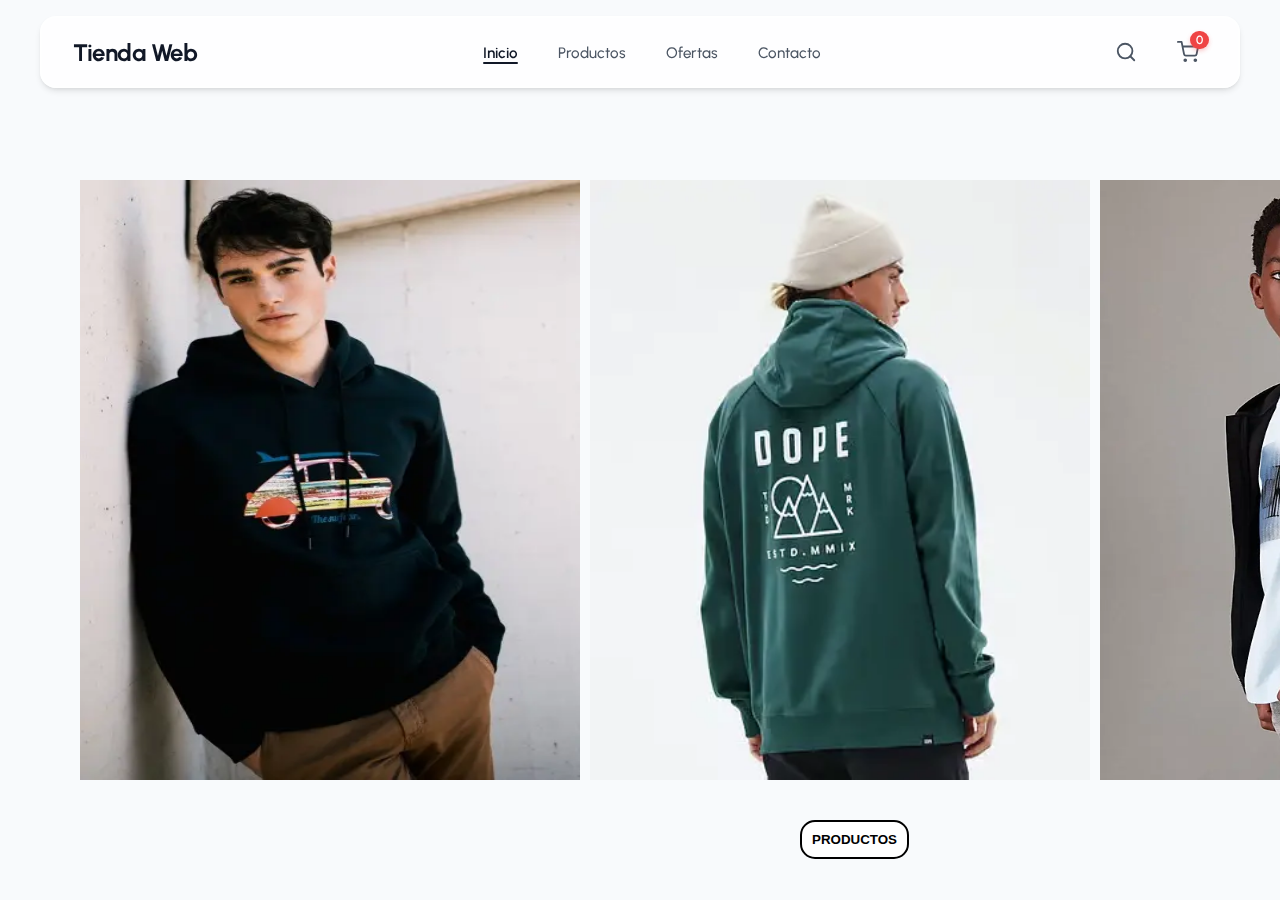
==== index.html @ 2fd42252 "Todo juntado (falta ofertas, lupa y carrito)" ====
<!DOCTYPE html>
<html lang="es">

<head>
    <meta charset="UTF-8">
    <meta name="viewport" content="width=device-width, initial-scale=1.0">
    <title>Tienda Web</title>
    <link rel="stylesheet" href="/css/globals.css">
    <link rel="stylesheet" href="/css/navbar.css">
    <link rel="stylesheet" href="/css/inicio.css">
    <link href="https://fonts.googleapis.com/css2?family=Urbanist:wght@300;400;500;600;700&display=swap"
        rel="stylesheet">
</head>

<body>
    <nav class="navbar">
        <div class="nav-container">
            <a href="/" class="logo">
                Tienda Web
            </a>

            <input type="checkbox" id="nav-toggle" class="nav-toggle">
            <label for="nav-toggle" class="nav-toggle-label">
                <span>≡</span>
            </label>

            <ul class="nav-links">
                <li class="nav-item">
                    <a href="/" class="nav-link active">Inicio</a>
                </li>
                <li class="nav-item">
                    <a href="/pages/productos.html" class="nav-link">Productos</a>
                </li>
                <li class="nav-item">
                    <a href="/ofertas" class="nav-link">Ofertas</a>
                </li>
                <li class="nav-item">
                    <a href="/pages/contacto.html" class="nav-link">Contacto</a>
                </li>
            </ul>

            <div class="nav-icons">
                <a href="/buscar" class="icon-link">
                    <svg class="icon" viewBox="0 0 24 24" width="22" height="22" stroke="currentColor" stroke-width="2"
                        fill="none" stroke-linecap="round" stroke-linejoin="round">
                        <circle cx="11" cy="11" r="8"></circle>
                        <line x1="21" y1="21" x2="16.65" y2="16.65"></line>
                    </svg>
                </a>
                <a href="/carrito" class="icon-link">
                    <svg class="icon" viewBox="0 0 24 24" width="22" height="22" stroke="currentColor" stroke-width="2"
                        fill="none" stroke-linecap="round" stroke-linejoin="round">
                        <circle cx="9" cy="21" r="1"></circle>
                        <circle cx="20" cy="21" r="1"></circle>
                        <path d="M1 1h4l2.68 13.39a2 2 0 0 0 2 1.61h9.72a2 2 0 0 0 2-1.61L23 6H6"></path>
                    </svg>
                    <span class="cart-count">0</span>
                </a>
            </div>
        </div>
    </nav>

    <div class="imagen-container">
    <div id="imginicio1">
        <img src="/img/foto1trabajo.webp">
    </div>
    <div id="imginicio2">
        <img src="/img/fototrabajo2.webp">
    </div>
    <div id="imginicio3">
        <img src="/img/fototrabajo3.webp">
    </div>
    <button onclick="location.href='/pages/productos.html'">Productos</button> <!-- location.hrfef dentro de onClick para redirigir a nuestra pagina productos-->
</div>
</body>

</html>
---- css/globals.css ----
* {
    margin: 0;
    padding: 0;
    box-sizing: border-box;
}

body {
    font-family: 'Urbanist', sans-serif;
    -webkit-font-smoothing: antialiased; /* -webkit para que navegadores como google o safari lo soporten */
    -moz-osx-font-smoothing: grayscale; /* -webkit para que navegadores como google o safari lo soporten */
    background-color: #f8fafc;
}
---- css/navbar.css ----
/* Navbar Container */
.navbar {
    position: fixed;
    width: 100%;
    top: 1rem;
    z-index: 1000;
    padding: 0 1.5rem;
}

.nav-container {
    max-width: 1200px;
    margin: 0 auto;
    background-color: rgba(255, 255, 255, 0.8);
    backdrop-filter: blur(10px);
    -webkit-backdrop-filter: blur(10px); /* -webkit para que navegadores como google o safari lo soporten */
    border: 1px solid rgba(255, 255, 255, 0.5);
    border-radius: 1rem;
    padding: 1rem 2rem;
    display: flex;
    justify-content: space-between;
    align-items: center;
    box-shadow:
        0 4px 6px -1px rgba(0, 0, 0, 0.1),
        0 2px 4px -1px rgba(0, 0, 0, 0.06),
        0 0 0 1px rgba(255, 255, 255, 0.3) inset;
}

/* Logo */
.logo {
    font-size: 1.5rem;
    font-weight: 700;
    color: #111827;
    text-decoration: none;
    letter-spacing: -0.5px;
}

/* Navigation Links */
.nav-links {
    display: flex;
    gap: 2.5rem;
    list-style: none;
    margin: 0 2rem;
}

.nav-item {
    position: relative;
}

.nav-link {
    text-decoration: none;
    color: #4B5563;
    font-weight: 500;
    font-size: 0.95rem;
    transition: color 0.2s ease-in-out;
    padding: 0.5rem 0;
}

.nav-link:hover {
    color: #111827;
}

.nav-link.active {
    color: #111827;
    font-weight: 600;
}

.nav-link.active::after {
    content: '';
    position: absolute;
    bottom: -2px;
    left: 0;
    width: 100%;
    height: 2px;
    background-color: #111827;
    border-radius: 2px;
}

/* Icons Section */
.nav-icons {
    display: flex;
    gap: 1.5rem;
    align-items: center;
}

.icon-link {
    text-decoration: none;
    color: #4B5563;
    position: relative;
    padding: 0.5rem;
    border-radius: 50%;
    transition: all 0.2s ease;
    display: flex;
    align-items: center;
    justify-content: center;
}

.icon-link:hover {
    background-color: rgba(0, 0, 0, 0.05);
    color: #111827;
    transform: translateY(-1px);
}

.icon {
    transition: transform 0.2s ease;
}

.icon-link:hover .icon {
    transform: scale(1.1);
}

.cart-count {
    position: absolute;
    top: -2px;
    right: -2px;
    background-color: #EF4444;
    color: white;
    font-size: 0.75rem;
    font-weight: 600;
    padding: 0.125rem 0.375rem;
    border-radius: 999px;
    min-width: 18px;
    text-align: center;
    box-shadow: 0 2px 4px rgba(239, 68, 68, 0.3);
}

/* Menu Toggle */
.nav-toggle {
    display: none;
}

.nav-toggle-label {
    display: none;
}

/* Media Queries */
@media (max-width: 768px) {
    .navbar {
        top: 0.5rem;
        padding: 0 0.75rem;
    }

    .nav-container {
        padding: 0.75rem 1rem;
        border-radius: 0.75rem;
        position: relative;
    }

    .nav-toggle-label {
        display: block;
        cursor: pointer;
        padding: 0.5rem;
        font-size: 2rem;
        line-height: 1;
        color: #4B5563;
    }

    .nav-links {
        display: none;
        position: absolute;
        top: calc(100% + 0.5rem);
        left: 0;
        right: 0;
        background-color: rgba(255, 255, 255, 0.95);
        backdrop-filter: blur(10px);
        padding: 1rem;
        border-radius: 0.75rem;
        box-shadow: 0 4px 6px -1px rgba(0, 0, 0, 0.1);
        border: 1px solid rgba(255, 255, 255, 0.5);
        flex-direction: column;
        gap: 1rem;
        margin: 0;
    }

    .nav-toggle:checked~.nav-links {
        display: flex;
    }

    .nav-icons {
        gap: 1rem;
    }
}

@media (min-width: 769px) {
    .nav-link::after {
        content: '';
        position: absolute;
        bottom: -2px;
        left: 0;
        width: 0;
        height: 2px;
        background-color: #111827;
        transition: width 0.2s ease-in-out;
        border-radius: 2px;
    }

    .nav-link:hover::after {
        width: 100%;
    }
}
---- css/inicio.css ----
.imagen-container {
  margin-top: -50px;
}
  
  #imginicio1{
    width: 500px;
   position: absolute;
   margin-left: 590px;
   margin-top: 230px;
  }
  img{
    width: 500px;
    height: 600px;
  }
  #imginicio2{
    width: 500px;
   position: absolute;
  margin-left:80px;
   margin-top: 230px;
  }
  #imginicio3{
    width: 500px;
   position: absolute;
   margin-left: 1100px;
   margin-top: 230px;
  }
  .imagen-container button {
    font-weight: bold;
    text-transform: uppercase;
    padding: 10px;
    border-radius: 15px;
    border: 2px solid black;
    background: #FFF;
    position: absolute;
    margin-left: 800px;
    margin-top: 870px;
  }

  .imagen-container button:hover {
    transform: scale(1.1);
    box-shadow: 0 4px 10px rgba(0, 0, 0, 0.2);
    cursor: pointer;
  }
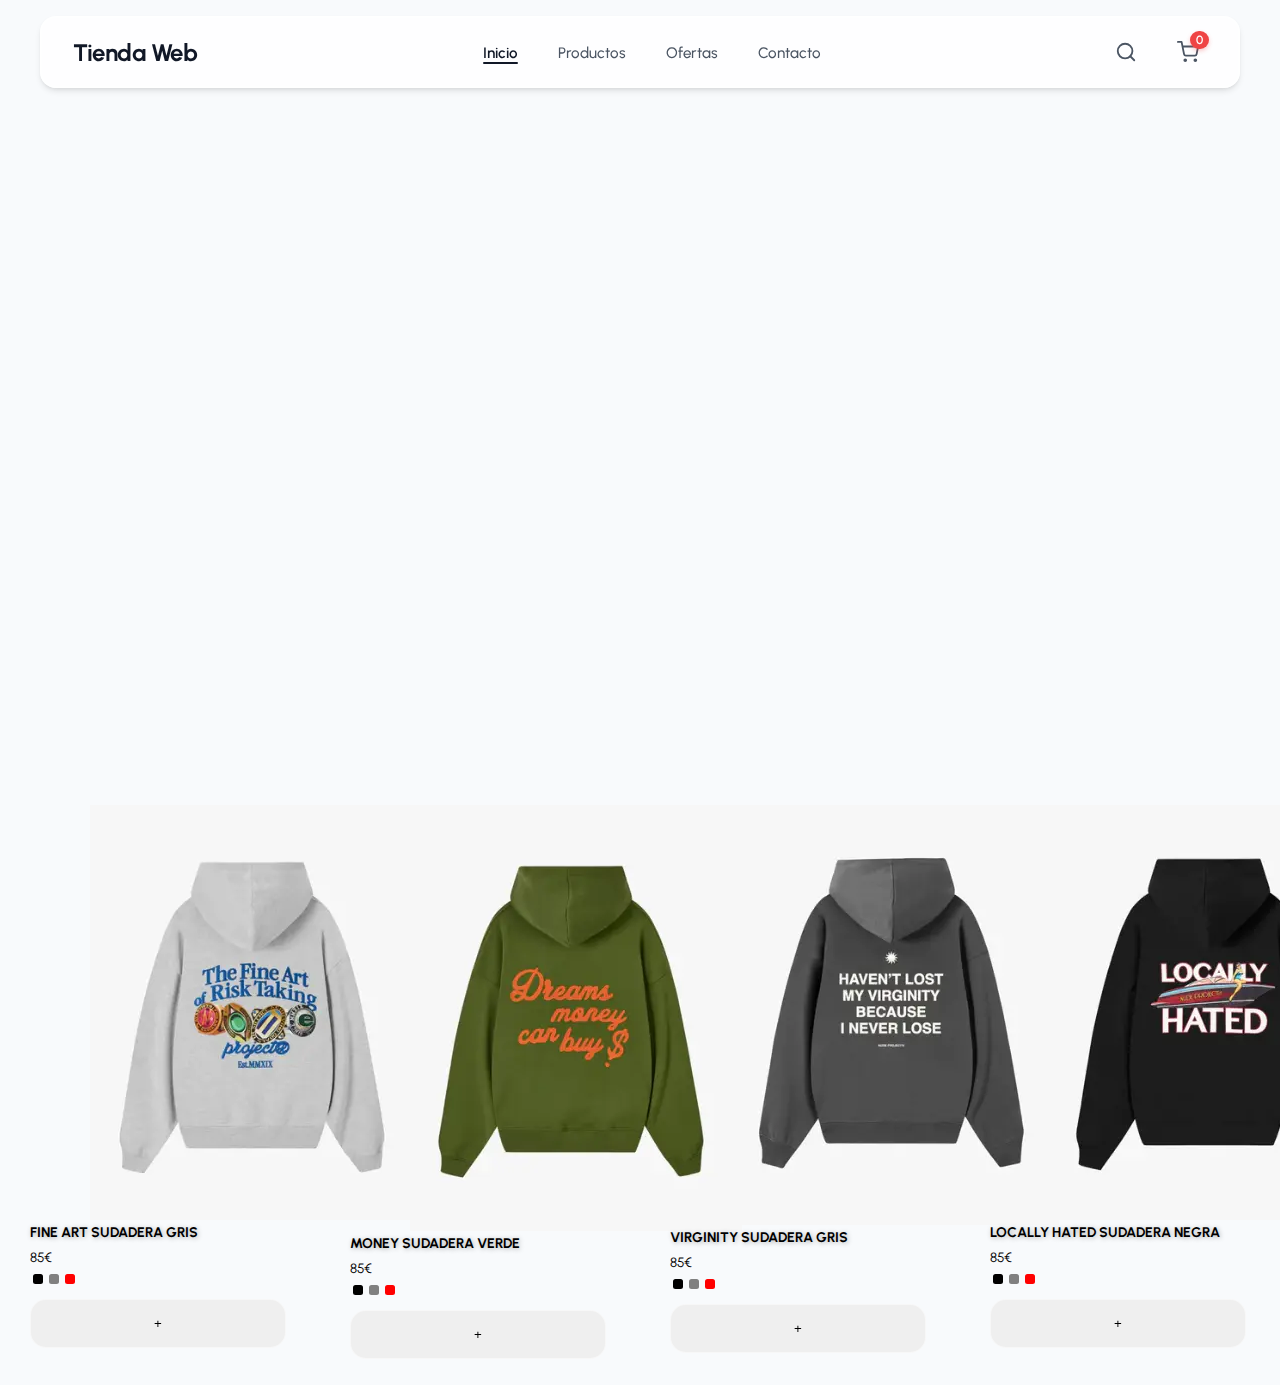
==== commit 4ef598fd: "Add files via upload" ====
--- a/index.html
+++ b/index.html
@@ -5,9 +5,9 @@
     <meta charset="UTF-8">
     <meta name="viewport" content="width=device-width, initial-scale=1.0">
     <title>Tienda Web</title>
-    <link rel="stylesheet" href="/css/globals.css">
-    <link rel="stylesheet" href="/css/navbar.css">
-    <link rel="stylesheet" href="/css/inicio.css">
+    <link rel="stylesheet" href="globals.css">
+    <link rel="stylesheet" href="navbar.css">
+    <link rel="stylesheet" href="inicio.css">
     <link href="https://fonts.googleapis.com/css2?family=Urbanist:wght@300;400;500;600;700&display=swap"
         rel="stylesheet">
 </head>
@@ -59,19 +59,74 @@
             </div>
         </div>
     </nav>
+    
+    <div class="video">
+        <video  src="RPReplay_Final1739204316.mov" loop muted ></video>
+    </div>
 
-    <div class="imagen-container">
-    <div id="imginicio1">
-        <img src="/img/foto1trabajo.webp">
+<div id="center">
+
+    <div class="box">
+        <img src="hoodie4.webp" class="hoodie1">
+        <div class="text">FINE ART SUDADERA GRIS</div>
+        <div class="price" >85€</div>
+        
+        <div class="circle">
+            <div class="hola" style="background-color: black;"></div>
+            <div class="hola" style="background-color: gray;"></div>
+            <div class="hola" style="background-color: red;"></div>
+        </div>
+       
+        <button class="añadir">+</button>
+       
     </div>
-    <div id="imginicio2">
-        <img src="/img/fototrabajo2.webp">
+
+    <div class="box">
+        <img src="hoodie8.webp" class="hoodie1">
+        <div class="text">MONEY SUDADERA VERDE</div>
+        <div class="price" >85€</div>
+
+        <div class="circle">
+            <div class="hola" style="background-color: black;"></div>
+            <div class="hola" style="background-color: gray;"></div>
+            <div class="hola" style="background-color: red;"></div>
+        </div>
+       
+        <button class="añadir">+</button>
+       
     </div>
-    <div id="imginicio3">
-        <img src="/img/fototrabajo3.webp">
+
+    <div class="box">
+        <img src="hoodie5.webp" class="hoodie1">
+        <div class="text">VIRGINITY SUDADERA GRIS</div>
+        <div class="price">85€</div>
+
+        <div class="circle">
+            <div class="hola" style="background-color: black;"></div>
+            <div class="hola" style="background-color: gray;"></div>
+            <div class="hola" style="background-color: red;"></div>
+        </div>
+       
+        <button class="añadir">+</button>
+       
     </div>
-    <button onclick="location.href='/pages/productos.html'">Productos</button> <!-- location.hrfef dentro de onClick para redirigir a nuestra pagina productos-->
+
+    <div class="box">
+        <img src="hoodie2.webp" class="hoodie1">
+        <div class="text">LOCALLY HATED SUDADERA NEGRA</div>
+        <div class="price">85€</div>
+
+        <div class="circle">
+            <div class="hola" style="background-color: black;"></div>
+            <div class="hola" style="background-color: gray;"></div>
+            <div class="hola" style="background-color: red;"></div>
+        </div>
+       
+        <button class="añadir">+</button>
+    </div>
+
 </div>
+
+
 </body>
-
 </html>--- a/globals.css
+++ b/globals.css
@@ -0,0 +1,12 @@
+* {
+    margin: 0;
+    padding: 0;
+    box-sizing: border-box;
+}
+
+body {
+    font-family: 'Urbanist', sans-serif;
+    -webkit-font-smoothing: antialiased; /* -webkit para que navegadores como google o safari lo soporten */
+    -moz-osx-font-smoothing: grayscale; /* -webkit para que navegadores como google o safari lo soporten */
+    background-color: #f8fafc;
+}--- a/navbar.css
+++ b/navbar.css
@@ -0,0 +1,199 @@
+/* Navbar Container */
+.navbar {
+    position: fixed;
+    width: 100%;
+    top: 1rem;
+    z-index: 1000;
+    padding: 0 1.5rem;
+}
+
+.nav-container {
+    max-width: 1200px;
+    margin: 0 auto;
+    background-color: rgba(255, 255, 255, 0.8);
+    backdrop-filter: blur(10px);
+    -webkit-backdrop-filter: blur(10px); /* -webkit para que navegadores como google o safari lo soporten */
+    border: 1px solid rgba(255, 255, 255, 0.5);
+    border-radius: 1rem;
+    padding: 1rem 2rem;
+    display: flex;
+    justify-content: space-between;
+    align-items: center;
+    box-shadow:
+        0 4px 6px -1px rgba(0, 0, 0, 0.1),
+        0 2px 4px -1px rgba(0, 0, 0, 0.06),
+        0 0 0 1px rgba(255, 255, 255, 0.3) inset;
+}
+
+/* Logo */
+.logo {
+    font-size: 1.5rem;
+    font-weight: 700;
+    color: #111827;
+    text-decoration: none;
+    letter-spacing: -0.5px;
+}
+
+/* Navigation Links */
+.nav-links {
+    display: flex;
+    gap: 2.5rem;
+    list-style: none;
+    margin: 0 2rem;
+}
+
+.nav-item {
+    position: relative;
+}
+
+.nav-link {
+    text-decoration: none;
+    color: #4B5563;
+    font-weight: 500;
+    font-size: 0.95rem;
+    transition: color 0.2s ease-in-out;
+    padding: 0.5rem 0;
+}
+
+.nav-link:hover {
+    color: #111827;
+}
+
+.nav-link.active {
+    color: #111827;
+    font-weight: 600;
+}
+
+.nav-link.active::after {
+    content: '';
+    position: absolute;
+    bottom: -2px;
+    left: 0;
+    width: 100%;
+    height: 2px;
+    background-color: #111827;
+    border-radius: 2px;
+}
+
+/* Icons Section */
+.nav-icons {
+    display: flex;
+    gap: 1.5rem;
+    align-items: center;
+}
+
+.icon-link {
+    text-decoration: none;
+    color: #4B5563;
+    position: relative;
+    padding: 0.5rem;
+    border-radius: 50%;
+    transition: all 0.2s ease;
+    display: flex;
+    align-items: center;
+    justify-content: center;
+}
+
+.icon-link:hover {
+    background-color: rgba(0, 0, 0, 0.05);
+    color: #111827;
+    transform: translateY(-1px);
+}
+
+.icon {
+    transition: transform 0.2s ease;
+}
+
+.icon-link:hover .icon {
+    transform: scale(1.1);
+}
+
+.cart-count {
+    position: absolute;
+    top: -2px;
+    right: -2px;
+    background-color: #EF4444;
+    color: white;
+    font-size: 0.75rem;
+    font-weight: 600;
+    padding: 0.125rem 0.375rem;
+    border-radius: 999px;
+    min-width: 18px;
+    text-align: center;
+    box-shadow: 0 2px 4px rgba(239, 68, 68, 0.3);
+}
+
+/* Menu Toggle */
+.nav-toggle {
+    display: none;
+}
+
+.nav-toggle-label {
+    display: none;
+}
+
+/* Media Queries */
+@media (max-width: 768px) {
+    .navbar {
+        top: 0.5rem;
+        padding: 0 0.75rem;
+    }
+
+    .nav-container {
+        padding: 0.75rem 1rem;
+        border-radius: 0.75rem;
+        position: relative;
+    }
+
+    .nav-toggle-label {
+        display: block;
+        cursor: pointer;
+        padding: 0.5rem;
+        font-size: 2rem;
+        line-height: 1;
+        color: #4B5563;
+    }
+
+    .nav-links {
+        display: none;
+        position: absolute;
+        top: calc(100% + 0.5rem);
+        left: 0;
+        right: 0;
+        background-color: rgba(255, 255, 255, 0.95);
+        backdrop-filter: blur(10px);
+        padding: 1rem;
+        border-radius: 0.75rem;
+        box-shadow: 0 4px 6px -1px rgba(0, 0, 0, 0.1);
+        border: 1px solid rgba(255, 255, 255, 0.5);
+        flex-direction: column;
+        gap: 1rem;
+        margin: 0;
+    }
+
+    .nav-toggle:checked~.nav-links {
+        display: flex;
+    }
+
+    .nav-icons {
+        gap: 1rem;
+    }
+}
+
+@media (min-width: 769px) {
+    .nav-link::after {
+        content: '';
+        position: absolute;
+        bottom: -2px;
+        left: 0;
+        width: 0;
+        height: 2px;
+        background-color: #111827;
+        transition: width 0.2s ease-in-out;
+        border-radius: 2px;
+    }
+
+    .nav-link:hover::after {
+        width: 100%;
+    }
+}--- a/inicio.css
+++ b/inicio.css
@@ -0,0 +1,107 @@
+.video {
+  width: 100%; height: 800px;
+}
+
+.video video{
+  width: 100%; height: 800px;
+  object-fit: cover;
+  
+}
+
+.flecha_abajo{
+  width: 70px; height: 70px;
+  
+  position: absolute;
+  border-radius: 50%;
+  bottom: 6%;
+  left: 47%;
+  text-align: center;
+  align-items: center;
+  font-size: 14px;
+  text-shadow: 1px 1px 5px rgba(0, 0, 0, 0.3);
+  font-weight: 700;
+  border: 5px solid black;
+
+  
+  
+  border: 6px solid rgba(255, 255, 255, 0.5);
+  box-shadow:
+    0 4px 6px -1px rgba(0, 0, 0, 0.1),
+    0 2px 4px -1px rgba(0, 0, 0, 0.06),
+    0 0 0 1px rgba(255, 255, 255, 0.3) inset;
+}
+
+
+#center{
+  width: 100%; height: 250px;
+}
+
+.box{
+  width: 25%; height: 580px;
+  margin-top: 5px;
+  position: relative;
+  float: left;
+  
+}
+.box img{
+  margin-left: 90px;
+}
+.box:hover{
+  box-shadow: 0 4px 8px rgba(0, 0, 0, 0.5);
+  border-radius: 10px;
+}
+
+.text{
+  margin-left: 30px;
+  font-size: 14px;
+  text-shadow: 1px 1px 5px rgba(0, 0, 0, 0.3);
+  font-weight: 700;
+}
+.price{
+  margin-left: 30px;
+  margin-top: 8px;
+  font-size: 13.5px;
+}
+.circle{
+  width: 60px; height: 10px;
+  margin-left: 30px;
+  margin-top: 6px;
+}
+.hola{
+  width: 10px; height: 10px; 
+  position: relative;
+  float: left;
+  border-radius: 2.5px;
+  background-color: black;
+  margin: 3px;
+}
+.añadir{
+  width: 80%;
+  margin-top: 12px;
+  margin-left: 30px;
+  background-color: (255, 255, 255, 0.8);
+  backdrop-filter: blur(10px);
+  border: 1px solid rgba(255, 255, 255, 0.5);
+  border-radius: 1rem;
+  padding: 1rem 2rem;
+}
+
+.añadir:hover {
+  transform: scale(1);
+  cursor: pointer;
+  border: 1.5px solid black;
+}
+.MEDIO{
+  width: 100%; height: 492px;
+  background-color: grey;
+  position: relative;
+  float: left;
+  box-shadow: 0 4px 8px rgba(0, 0, 0, 0.5);
+}
+
+
+.MEDIO img{
+  box-shadow: 0 4px 8px rgba(0, 0, 0, 0.5);
+}
+
+
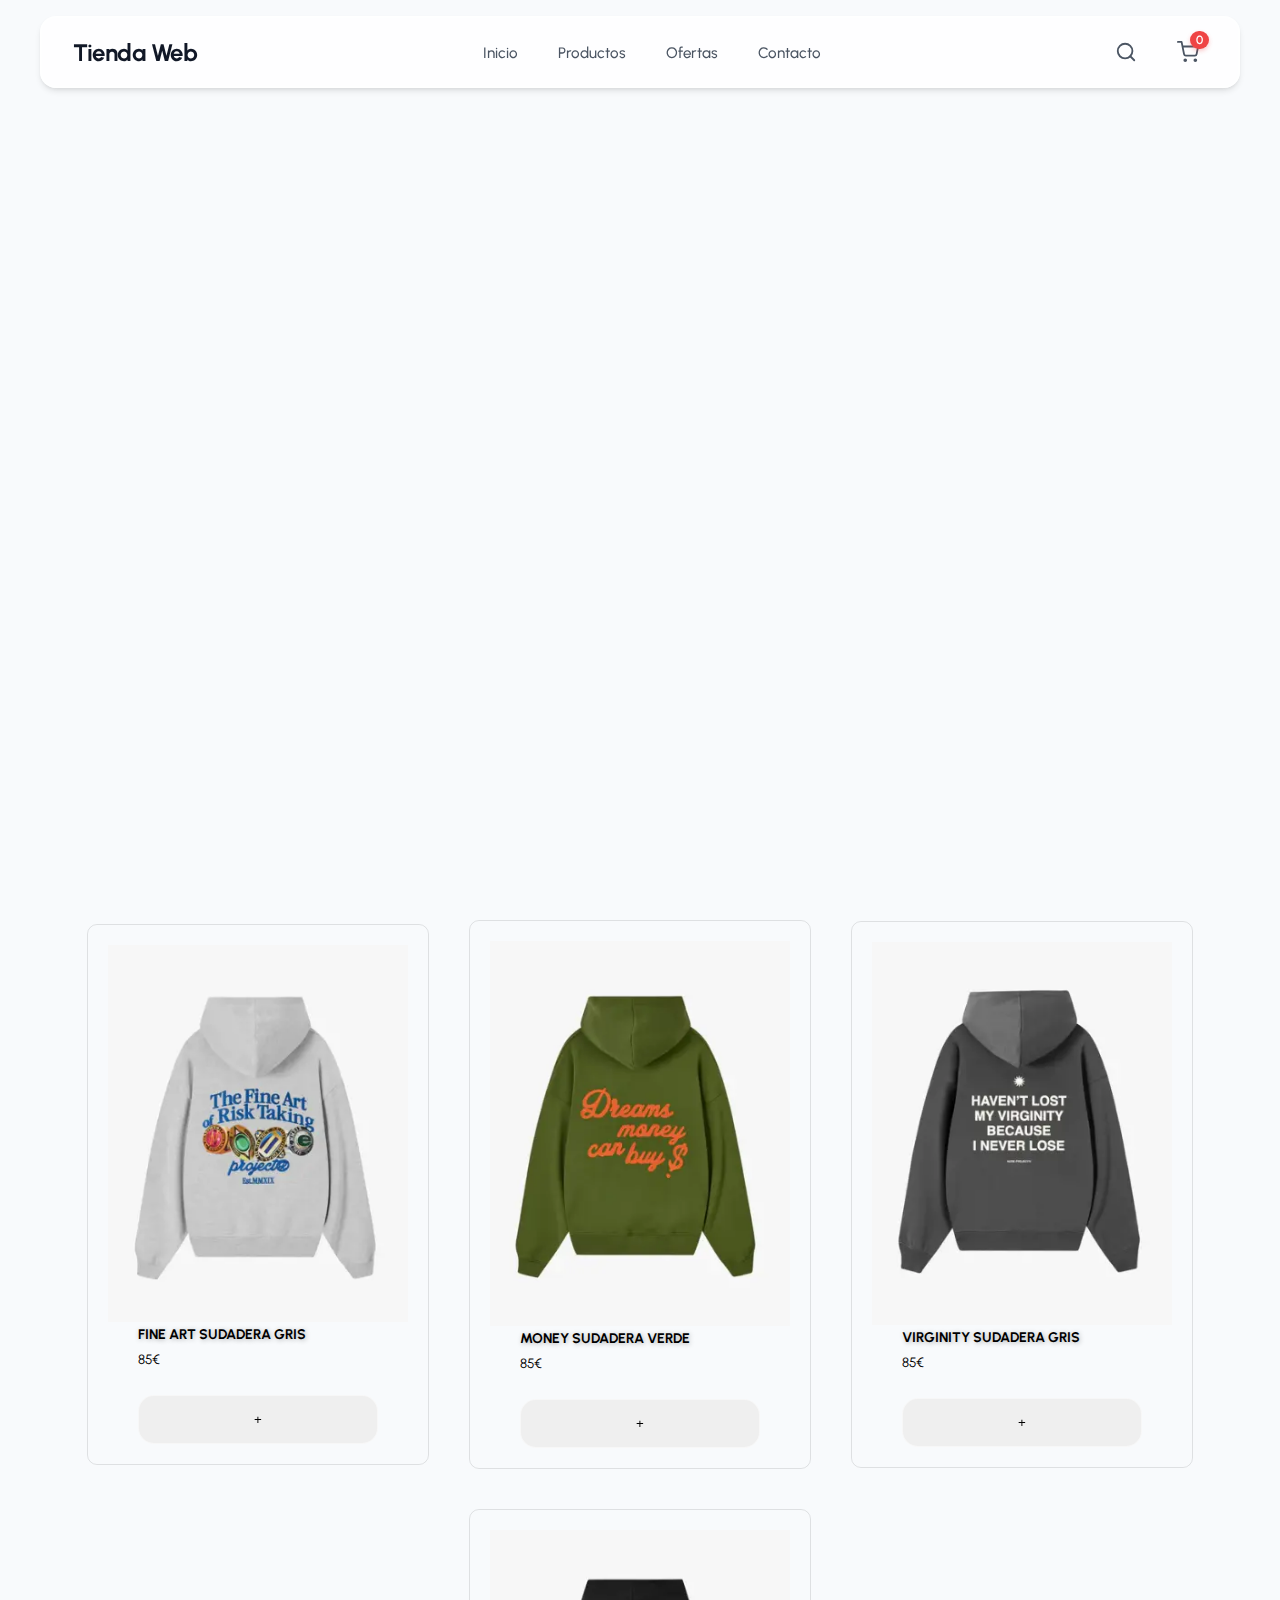
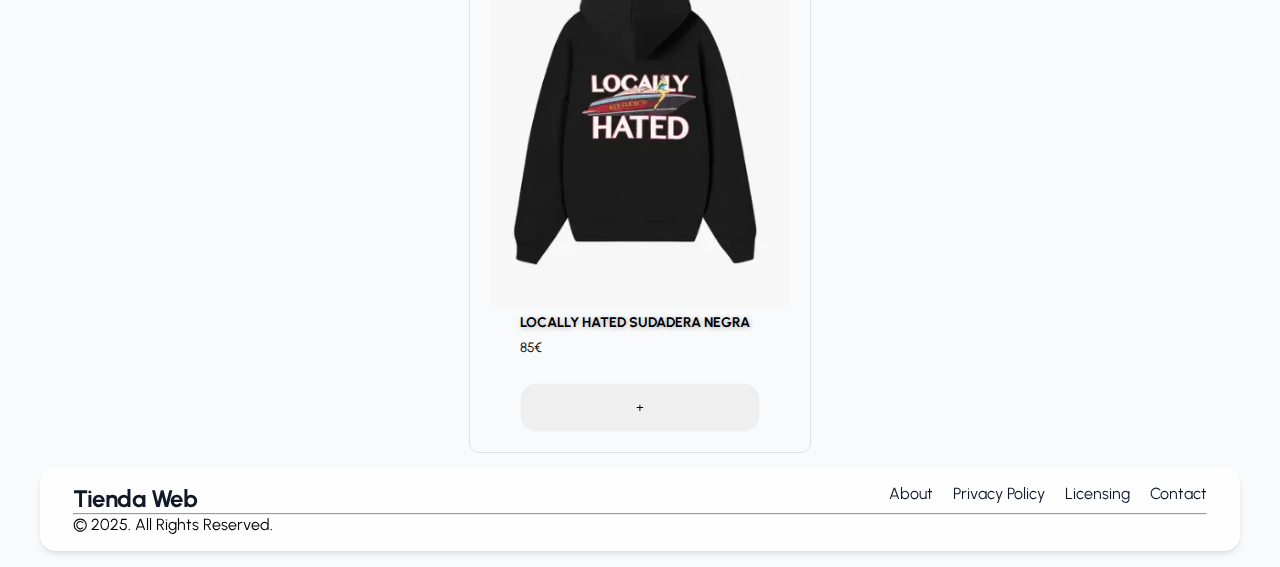
==== commit 08a1d92d: "todo añadido" ====
--- a/index.html
+++ b/index.html
@@ -5,9 +5,11 @@
     <meta charset="UTF-8">
     <meta name="viewport" content="width=device-width, initial-scale=1.0">
     <title>Tienda Web</title>
-    <link rel="stylesheet" href="globals.css">
-    <link rel="stylesheet" href="navbar.css">
-    <link rel="stylesheet" href="inicio.css">
+    <link rel="stylesheet" href="./css/globals.css">
+    <link rel="stylesheet" href="./css/navbar.css">
+    <link rel="stylesheet" href="./css/inicio.css">
+    <link rel="stylesheet" href="./css/productos.css">
+    <link rel="stylesheet" href="./css/footer.css">
     <link href="https://fonts.googleapis.com/css2?family=Urbanist:wght@300;400;500;600;700&display=swap"
         rel="stylesheet">
 </head>
@@ -15,7 +17,7 @@
 <body>
     <nav class="navbar">
         <div class="nav-container">
-            <a href="/" class="logo">
+            <a href="#" class="logo">
                 Tienda Web
             </a>
 
@@ -26,16 +28,16 @@
 
             <ul class="nav-links">
                 <li class="nav-item">
-                    <a href="/" class="nav-link active">Inicio</a>
+                    <a href="index.html" class="nav-link">Inicio</a>
                 </li>
                 <li class="nav-item">
-                    <a href="/pages/productos.html" class="nav-link">Productos</a>
+                    <a href="pages/productos.html" class="nav-link">Productos</a>
                 </li>
                 <li class="nav-item">
-                    <a href="/ofertas" class="nav-link">Ofertas</a>
+                    <a href="ofertas" class="nav-link">Ofertas</a>
                 </li>
                 <li class="nav-item">
-                    <a href="/pages/contacto.html" class="nav-link">Contacto</a>
+                    <a href="pages/contacto.html" class="nav-link">Contacto</a>
                 </li>
             </ul>
 
@@ -61,13 +63,13 @@
     </nav>
     
     <div class="video">
-        <video  src="RPReplay_Final1739204316.mov" loop muted ></video>
+        <video  src="RPReplay_Final1739204316.mov" autoplay loop muted ></video>
     </div>
 
-<div id="center">
+<main id="center">
 
     <div class="box">
-        <img src="hoodie4.webp" class="hoodie1">
+        <img src="./img/hoodies/hoodie4.webp" class="hoodie1">
         <div class="text">FINE ART SUDADERA GRIS</div>
         <div class="price" >85€</div>
         
@@ -82,7 +84,7 @@
     </div>
 
     <div class="box">
-        <img src="hoodie8.webp" class="hoodie1">
+        <img src="./img/hoodies/hoodie8.webp" class="hoodie1">
         <div class="text">MONEY SUDADERA VERDE</div>
         <div class="price" >85€</div>
 
@@ -97,7 +99,7 @@
     </div>
 
     <div class="box">
-        <img src="hoodie5.webp" class="hoodie1">
+        <img src="./img/hoodies/hoodie5.webp" class="hoodie1">
         <div class="text">VIRGINITY SUDADERA GRIS</div>
         <div class="price">85€</div>
 
@@ -112,7 +114,7 @@
     </div>
 
     <div class="box">
-        <img src="hoodie2.webp" class="hoodie1">
+        <img src="./img/hoodies/hoodie2.webp" class="hoodie1">
         <div class="text">LOCALLY HATED SUDADERA NEGRA</div>
         <div class="price">85€</div>
 
@@ -125,7 +127,29 @@
         <button class="añadir">+</button>
     </div>
 
-</div>
+</main>
+
+    
+
+<footer class="footer">
+    <div class="container">
+        <div class="footer-content">
+            <a href="index.html" class="logo">
+                <span class="logo-text">Tienda Web</span>
+            </a>
+            <ul class="footer-links">
+                <a href="#" class="footer-link">About</a>
+                <a href="#" class="footer-link">Privacy Policy</a>
+                <a href="#" class="footer-link">Licensing</a>
+                <a href="#" class="footer-link">Contact</a>
+            </ul>
+        </div>
+        <hr class="footer-divider" />
+        <span class="footer-text">© 2025. All Rights Reserved.</span>
+    </div>
+</footer>
+
+
 
 
 </body>
--- a/css/globals.css
+++ b/css/globals.css
@@ -0,0 +1,12 @@
+* {
+    margin: 0;
+    padding: 0;
+    box-sizing: border-box;
+}
+
+body {
+    font-family: 'Urbanist', sans-serif;
+    -webkit-font-smoothing: antialiased; /* -webkit para que navegadores como google o safari lo soporten */
+    -moz-osx-font-smoothing: grayscale; /* -webkit para que navegadores como google o safari lo soporten */
+    background-color: #f8fafc;
+}--- a/css/navbar.css
+++ b/css/navbar.css
@@ -0,0 +1,193 @@
+/* Navbar Container */
+.navbar {
+    position: fixed;
+    width: 100%;
+    top: 1rem;
+    z-index: 1000;
+    padding: 0 1.5rem;
+}
+
+.nav-container {
+    max-width: 1200px;
+    margin: 0 auto;
+    background-color: rgba(255, 255, 255, 0.8);
+    backdrop-filter: blur(10px);
+    -webkit-backdrop-filter: blur(10px); /* -webkit para que navegadores como google o safari lo soporten */
+    border: 1px solid rgba(255, 255, 255, 0.5);
+    border-radius: 1rem;
+    padding: 1rem 2rem;
+    display: flex;
+    justify-content: space-between;
+    align-items: center;
+    box-shadow:
+        0 4px 6px -1px rgba(0, 0, 0, 0.1),
+        0 2px 4px -1px rgba(0, 0, 0, 0.06),
+        0 0 0 1px rgba(255, 255, 255, 0.3) inset;
+}
+
+/* Logo */
+.logo {
+    font-size: 1.5rem;
+    font-weight: 700;
+    color: #111827;
+    text-decoration: none;
+    letter-spacing: -0.5px;
+}
+
+/* Navigation Links */
+.nav-links {
+    display: flex;
+    gap: 2.5rem;
+    list-style: none;
+    margin: 0 2rem;
+}
+
+.nav-item {
+    position: relative;
+}
+
+.nav-link {
+    text-decoration: none;
+    color: #4B5563;
+    font-weight: 500;
+    font-size: 0.95rem;
+    transition: color 0.2s ease-in-out;
+    padding: 0.5rem 0;
+}
+
+.nav-link.active {
+    font-weight: 600;
+}
+
+.nav-link.active::after {
+    content: '';
+    position: absolute;
+    bottom: -2px;
+    left: 0;
+    width: 100%;
+    height: 2px;
+    border-radius: 2px;
+}
+
+/* Icons Section */
+.nav-icons {
+    display: flex;
+    gap: 1.5rem;
+    align-items: center;
+}
+
+.icon-link {
+    text-decoration: none;
+    color: #4B5563;
+    position: relative;
+    padding: 0.5rem;
+    border-radius: 50%;
+    transition: all 0.2s ease;
+    display: flex;
+    align-items: center;
+    justify-content: center;
+}
+
+.icon-link:hover {
+    background-color: rgba(0, 0, 0, 0.05);
+    color: #111827;
+    transform: translateY(-1px);
+}
+
+.icon {
+    transition: transform 0.2s ease;
+}
+
+.icon-link:hover .icon {
+    transform: scale(1.1);
+}
+
+.cart-count {
+    position: absolute;
+    top: -2px;
+    right: -2px;
+    background-color: #EF4444;
+    color: white;
+    font-size: 0.75rem;
+    font-weight: 600;
+    padding: 0.125rem 0.375rem;
+    border-radius: 999px;
+    min-width: 18px;
+    text-align: center;
+    box-shadow: 0 2px 4px rgba(239, 68, 68, 0.3);
+}
+
+/* Menu Toggle */
+.nav-toggle {
+    display: none;
+}
+
+.nav-toggle-label {
+    display: none;
+}
+
+/* Media Queries */
+@media (max-width: 768px) {
+    .navbar {
+        top: 0.5rem;
+        padding: 0 0.75rem;
+    }
+
+    .nav-container {
+        padding: 0.75rem 1rem;
+        border-radius: 0.75rem;
+        position: relative;
+    }
+
+    .nav-toggle-label {
+        display: block;
+        cursor: pointer;
+        padding: 0.5rem;
+        font-size: 2rem;
+        line-height: 1;
+        color: #4B5563;
+    }
+
+    .nav-links {
+        display: none;
+        position: absolute;
+        top: calc(100% + 0.5rem);
+        left: 0;
+        right: 0;
+        background-color: rgba(255, 255, 255, 0.95);
+        backdrop-filter: blur(10px);
+        padding: 1rem;
+        border-radius: 0.75rem;
+        box-shadow: 0 4px 6px -1px rgba(0, 0, 0, 0.1);
+        border: 1px solid rgba(255, 255, 255, 0.5);
+        flex-direction: column;
+        gap: 1rem;
+        margin: 0;
+    }
+
+    .nav-toggle:checked~.nav-links {
+        display: flex;
+    }
+
+    .nav-icons {
+        gap: 1rem;
+    }
+}
+
+@media (min-width: 769px) {
+    .nav-link::after {
+        content: '';
+        position: absolute;
+        bottom: -2px;
+        left: 0;
+        width: 0;
+        height: 2px;
+        background-color: #111827;
+        transition: width 0.2s ease-in-out;
+        border-radius: 2px;
+    }
+
+    .nav-link:hover::after {
+        width: 100%;
+    }
+}--- a/css/inicio.css
+++ b/css/inicio.css
@@ -0,0 +1,32 @@
+.video {
+  width: 100%; height: 800px;
+}
+
+.video video{
+  width: 100%; height: 800px;
+  object-fit: cover;
+  
+}
+
+.flecha_abajo{
+  width: 70px; height: 70px;
+  
+  position: absolute;
+  border-radius: 50%;
+  bottom: 6%;
+  left: 47%;
+  text-align: center;
+  align-items: center;
+  font-size: 14px;
+  text-shadow: 1px 1px 5px rgba(0, 0, 0, 0.3);
+  font-weight: 700;
+  border: 5px solid black;
+
+  
+  
+  border: 6px solid rgba(255, 255, 255, 0.5);
+  box-shadow:
+    0 4px 6px -1px rgba(0, 0, 0, 0.1),
+    0 2px 4px -1px rgba(0, 0, 0, 0.06),
+    0 0 0 1px rgba(255, 255, 255, 0.3) inset;
+}--- a/css/productos.css
+++ b/css/productos.css
@@ -0,0 +1,71 @@
+#center {
+    display: flex;
+    justify-content: center;
+    align-items: center;
+    flex-wrap: wrap;
+    margin-top: 100px;
+}
+
+.box {
+    padding: 20px;
+    margin: 20px;
+    border: 1px solid rgba(0, 0, 0, 0.1);
+    border-radius: 10px;
+}
+
+.hoodie1 {
+    width: 300px;
+}
+
+.box:hover {
+    box-shadow: 0 4px 8px rgba(0, 0, 0, 0.5);
+    border-radius: 10px;
+    cursor: pointer;
+}
+
+.text {
+    margin-left: 30px;
+    font-size: 14px;
+    text-shadow: 1px 1px 5px rgba(0, 0, 0, 0.3);
+    font-weight: 700;
+}
+
+.price {
+    margin-left: 30px;
+    margin-top: 8px;
+    font-size: 13.5px;
+}
+
+.circle {
+    width: 60px;
+    height: 10px;
+    margin-left: 30px;
+    margin-top: 6px;
+}
+
+.color {
+    width: 10px;
+    height: 10px;
+    position: relative;
+    float: left;
+    border-radius: 2.5px;
+    background-color: black;
+    margin: 3px;
+}
+
+.añadir {
+    width: 80%;
+    margin-top: 12px;
+    margin-left: 30px;
+    background-color: (255, 255, 255, 0.8);
+    backdrop-filter: blur(10px);
+    border: 1px solid rgba(255, 255, 255, 0.5);
+    border-radius: 1rem;
+    padding: 1rem 2rem;
+}
+
+.añadir:hover {
+    cursor: pointer;
+    border: 1.5px solid black;
+    scale: 1.05;
+}--- a/css/footer.css
+++ b/css/footer.css
@@ -0,0 +1,51 @@
+footer {
+    position: relative;
+    width: 100%;
+    bottom: 1rem;
+    margin-top: 10px;
+    z-index: 1000;
+    padding: 0 1.5rem;
+}
+
+.container{
+    margin: 0 auto;
+    max-width: 1200px;
+
+    background-color: rgba(255, 255, 255, 0.8);
+    backdrop-filter: blur(10px);
+    -webkit-backdrop-filter: blur(10px); /* -webkit para que navegadores como google o safari lo soporten */
+    border: 1px solid rgba(255, 255, 255, 0.5);
+    border-radius: 1rem;
+    padding: 1rem 2rem;
+    box-shadow:
+        0 4px 6px -1px rgba(0, 0, 0, 0.1),
+        0 2px 4px -1px rgba(0, 0, 0, 0.06),
+        0 0 0 1px rgba(255, 255, 255, 0.3) inset;
+}
+
+.footer-content{
+    display: flex;
+    justify-content: space-between;
+    align-content: center;
+
+}
+
+.footer-links{
+    display: flex;
+    justify-content: space-between;
+    gap: 20px;
+}
+
+.footer-link{
+    text-decoration: none;
+    color: #111827;
+    text-decoration-line: none;
+}
+
+.footer-link:hover{
+    text-decoration: underline;
+}
+
+.footer-text{
+    margin-top: 10px;
+}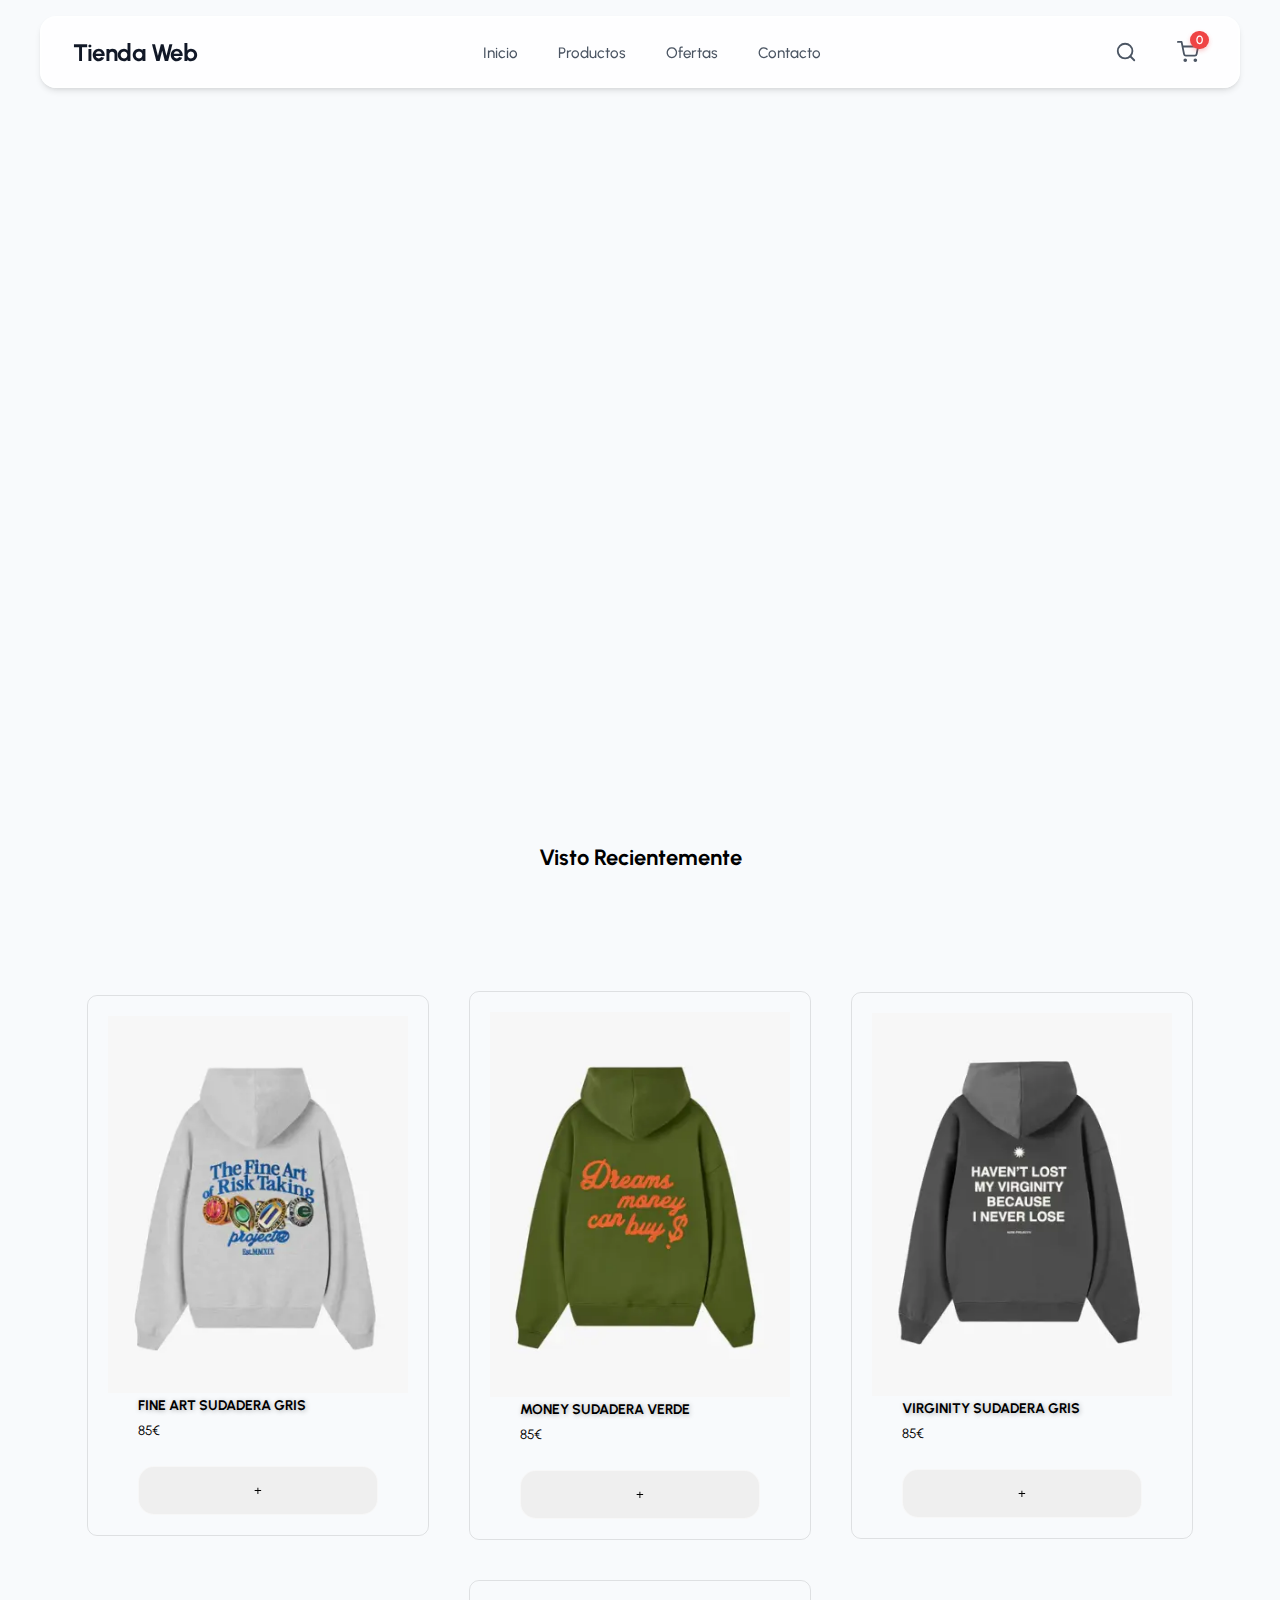
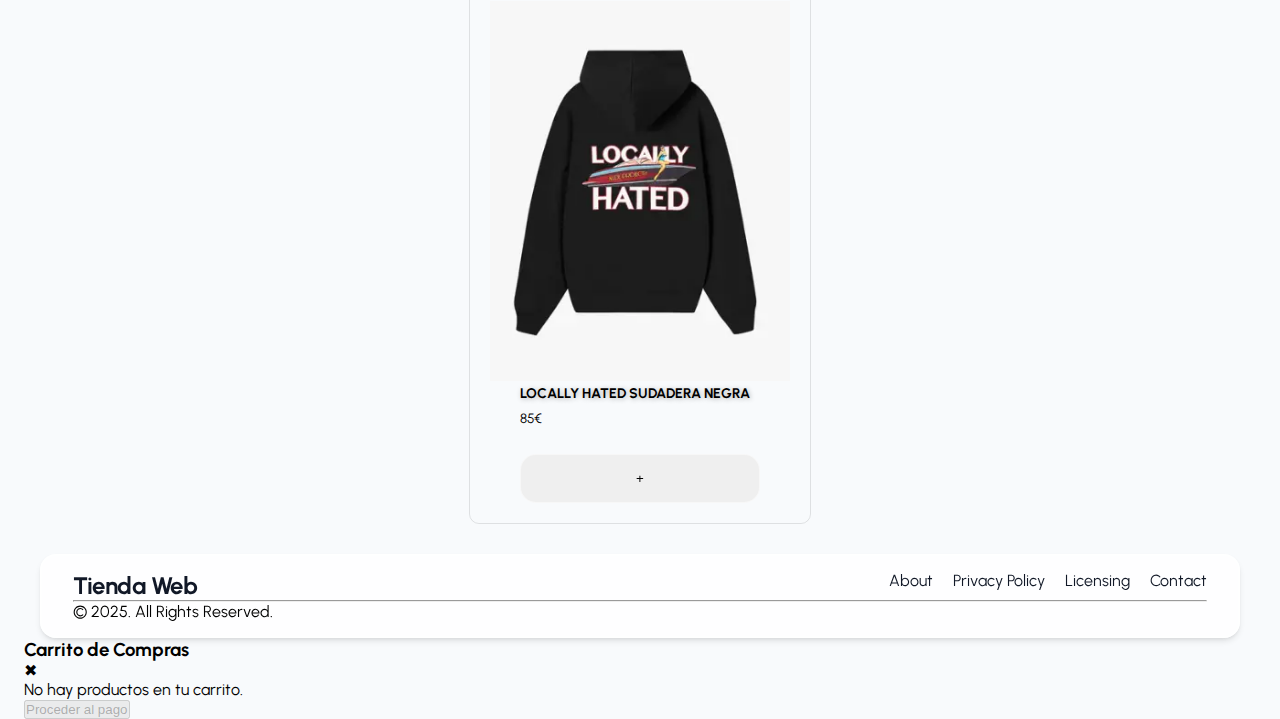
==== commit 32382148: "Video added and more changes in product page" ====
--- a/index.html
+++ b/index.html
@@ -49,7 +49,7 @@
                         <line x1="21" y1="21" x2="16.65" y2="16.65"></line>
                     </svg>
                 </a>
-                <a href="/carrito" class="icon-link">
+                <a href="/carrito" class="icon-link" onclick=>
                     <svg class="icon" viewBox="0 0 24 24" width="22" height="22" stroke="currentColor" stroke-width="2"
                         fill="none" stroke-linecap="round" stroke-linejoin="round">
                         <circle cx="9" cy="21" r="1"></circle>
@@ -58,13 +58,14 @@
                     </svg>
                     <span class="cart-count">0</span>
                 </a>
+                
             </div>
         </div>
     </nav>
-    
-    <div class="video">
-        <video  src="RPReplay_Final1739204316.mov" autoplay loop muted ></video>
-    </div>
+
+    <video width="100%" height="800" src="img/video/videobueno.mp4" type="video/mp4" autoplay loop muted ></video>
+
+    <h2 class="recently-viewed-title">Visto Recientemente</h2>
 
 <main id="center">
 
@@ -147,6 +148,25 @@
         <hr class="footer-divider" />
         <span class="footer-text">© 2025. All Rights Reserved.</span>
     </div>
+
+
+    <!-- Pantalla emergente del carrito -->
+<div id="cart-modal" class="cart-modal">
+    <div class="cart-modal-content">
+        <div class="cart-header">
+            <h3>Carrito de Compras</h3>
+            <label for="cart-toggle" class="close-btn">✖</label>
+        </div>
+        <div class="cart-items">
+            <p>No hay productos en tu carrito.</p>
+        </div>
+        <div class="cart-footer">
+            <button class="checkout-btn" disabled>Proceder al pago</button>
+        </div>
+    </div>
+</div>
+
+
 </footer>
 
 
--- a/css/inicio.css
+++ b/css/inicio.css
@@ -1,32 +1,11 @@
-.video {
+
+video{
   width: 100%; height: 800px;
+  object-fit: cover;
 }
 
-.video video{
-  width: 100%; height: 800px;
-  object-fit: cover;
-  
+.recently-viewed-title {
+  font-size: 22px;
+  margin-top: 40px;
+  text-align: center;
 }
-
-.flecha_abajo{
-  width: 70px; height: 70px;
-  
-  position: absolute;
-  border-radius: 50%;
-  bottom: 6%;
-  left: 47%;
-  text-align: center;
-  align-items: center;
-  font-size: 14px;
-  text-shadow: 1px 1px 5px rgba(0, 0, 0, 0.3);
-  font-weight: 700;
-  border: 5px solid black;
-
-  
-  
-  border: 6px solid rgba(255, 255, 255, 0.5);
-  box-shadow:
-    0 4px 6px -1px rgba(0, 0, 0, 0.1),
-    0 2px 4px -1px rgba(0, 0, 0, 0.06),
-    0 0 0 1px rgba(255, 255, 255, 0.3) inset;
-}--- a/css/footer.css
+++ b/css/footer.css
@@ -1,10 +1,12 @@
 footer {
-    position: relative;
     width: 100%;
     bottom: 1rem;
     margin-top: 10px;
-    z-index: 1000;
     padding: 0 1.5rem;
+}
+
+#footer{
+    position: absolute;
 }
 
 .container{
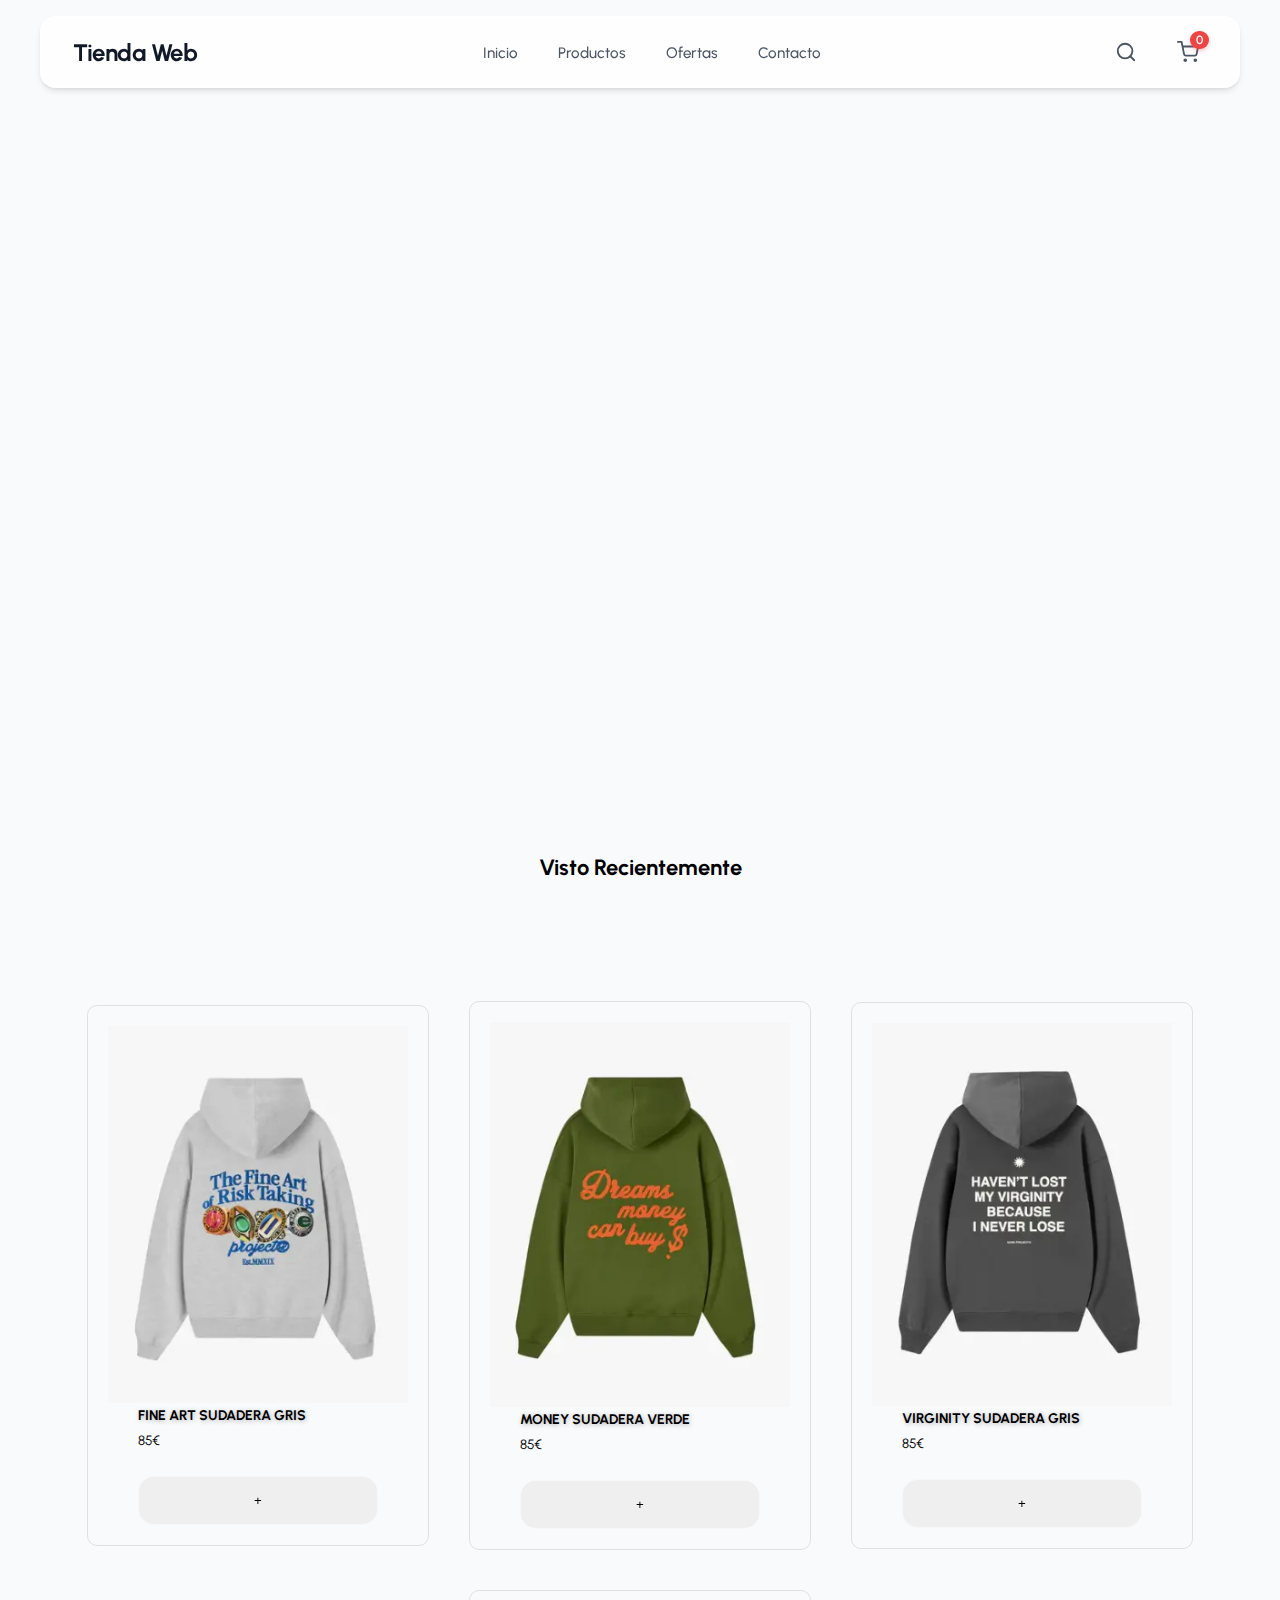
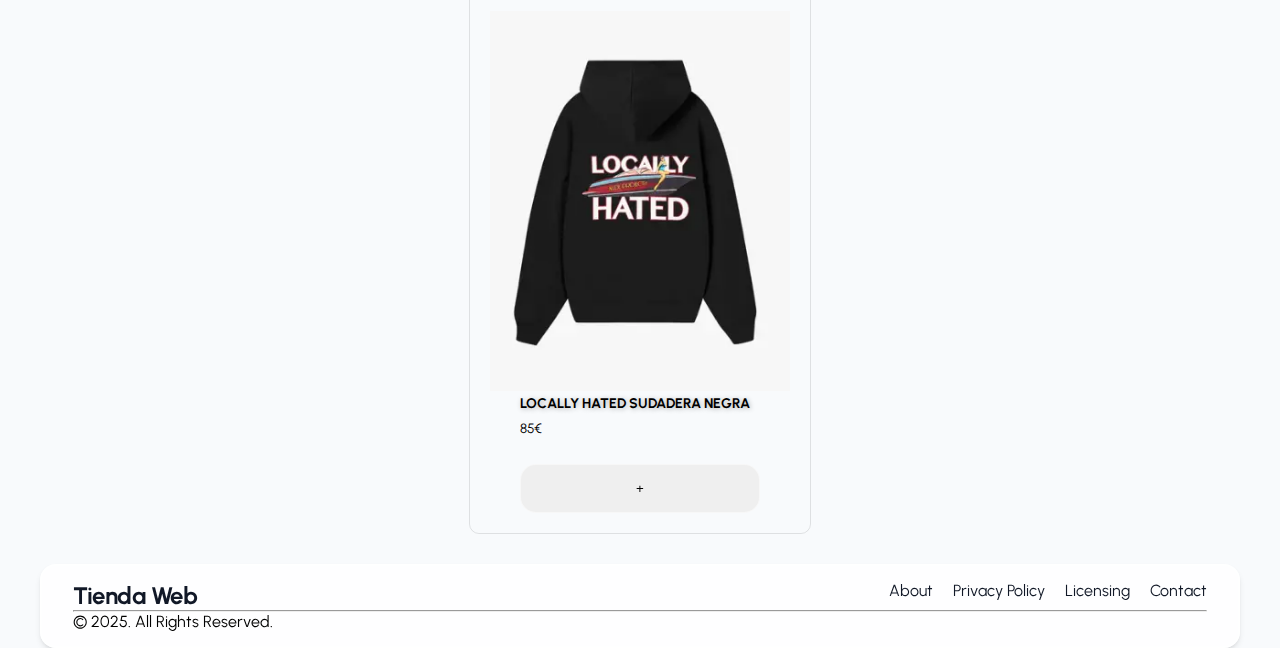
==== commit 33d69dc5: "mas cambios" ====
--- a/index.html
+++ b/index.html
@@ -148,25 +148,6 @@
         <hr class="footer-divider" />
         <span class="footer-text">© 2025. All Rights Reserved.</span>
     </div>
-
-
-    <!-- Pantalla emergente del carrito -->
-<div id="cart-modal" class="cart-modal">
-    <div class="cart-modal-content">
-        <div class="cart-header">
-            <h3>Carrito de Compras</h3>
-            <label for="cart-toggle" class="close-btn">✖</label>
-        </div>
-        <div class="cart-items">
-            <p>No hay productos en tu carrito.</p>
-        </div>
-        <div class="cart-footer">
-            <button class="checkout-btn" disabled>Proceder al pago</button>
-        </div>
-    </div>
-</div>
-
-
 </footer>
 
 
--- a/css/inicio.css
+++ b/css/inicio.css
@@ -6,6 +6,6 @@
 
 .recently-viewed-title {
   font-size: 22px;
-  margin-top: 40px;
+  margin-top: 50px;
   text-align: center;
 }
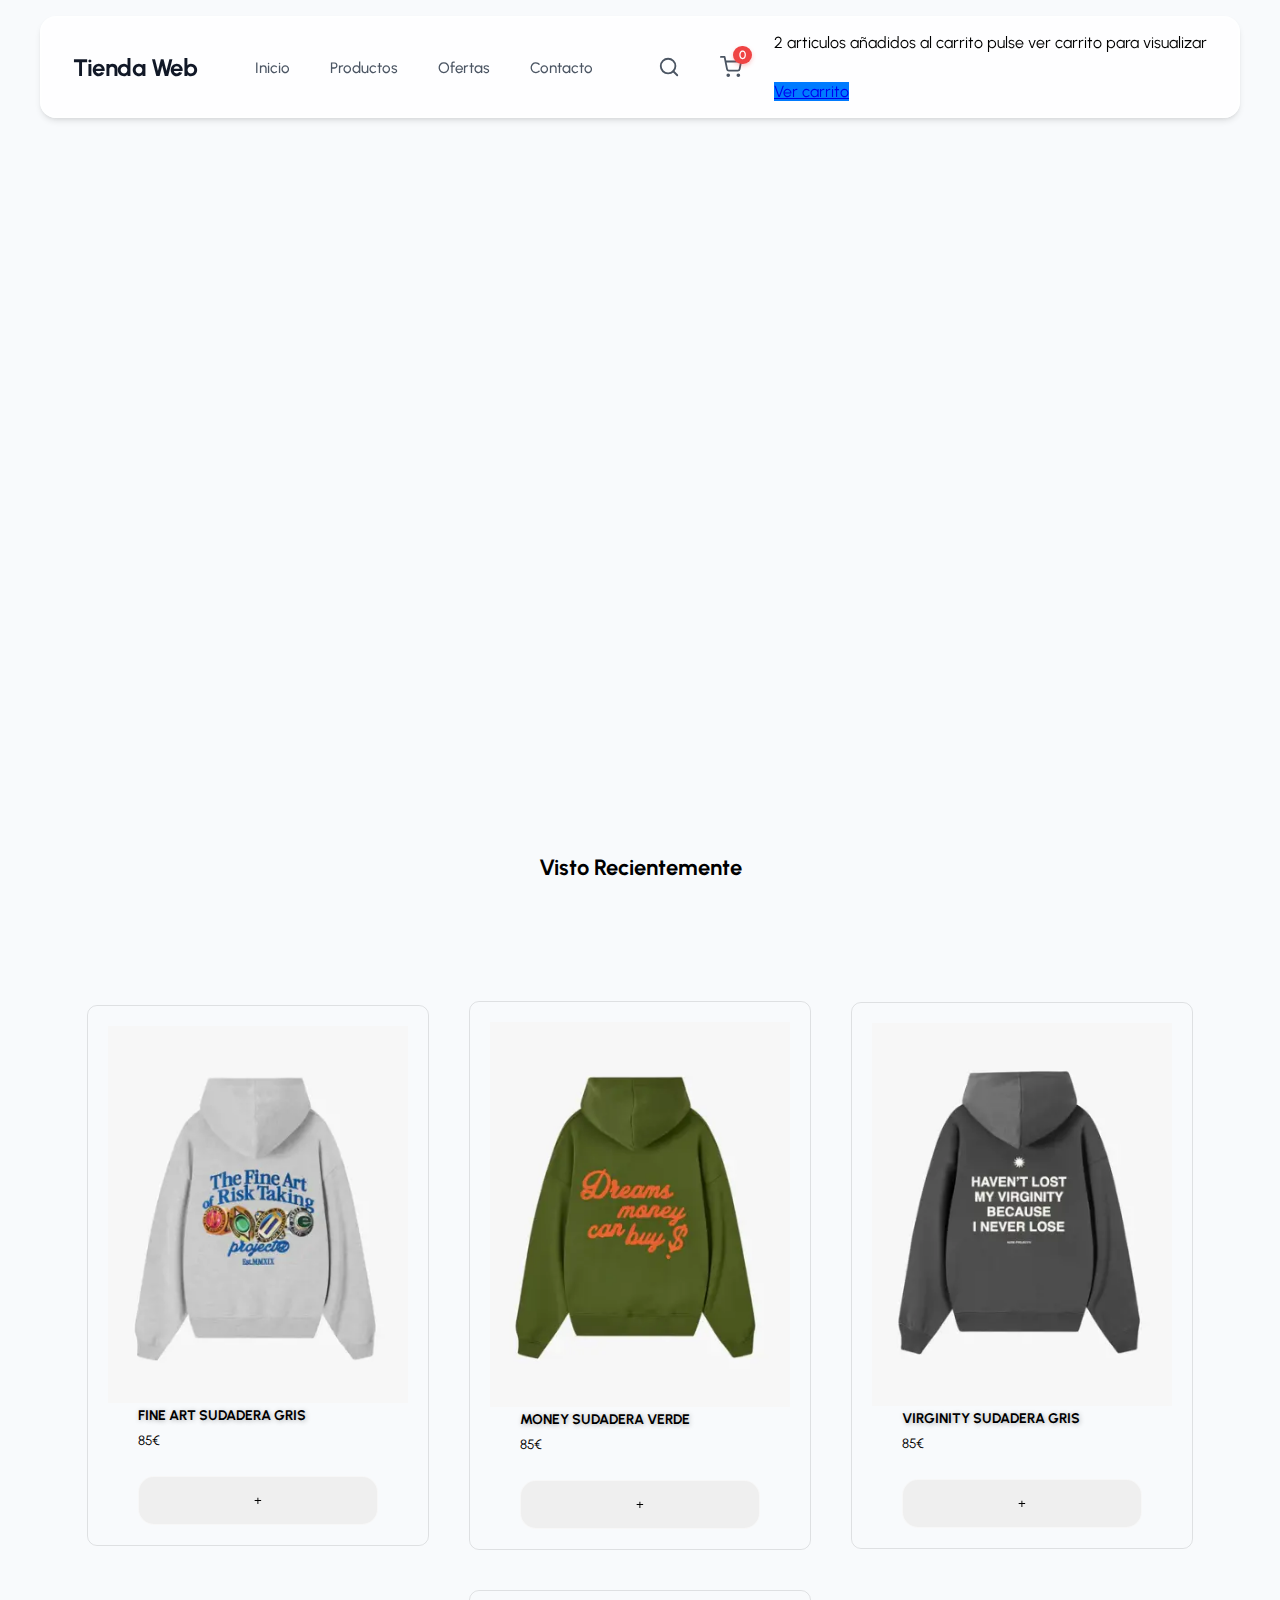
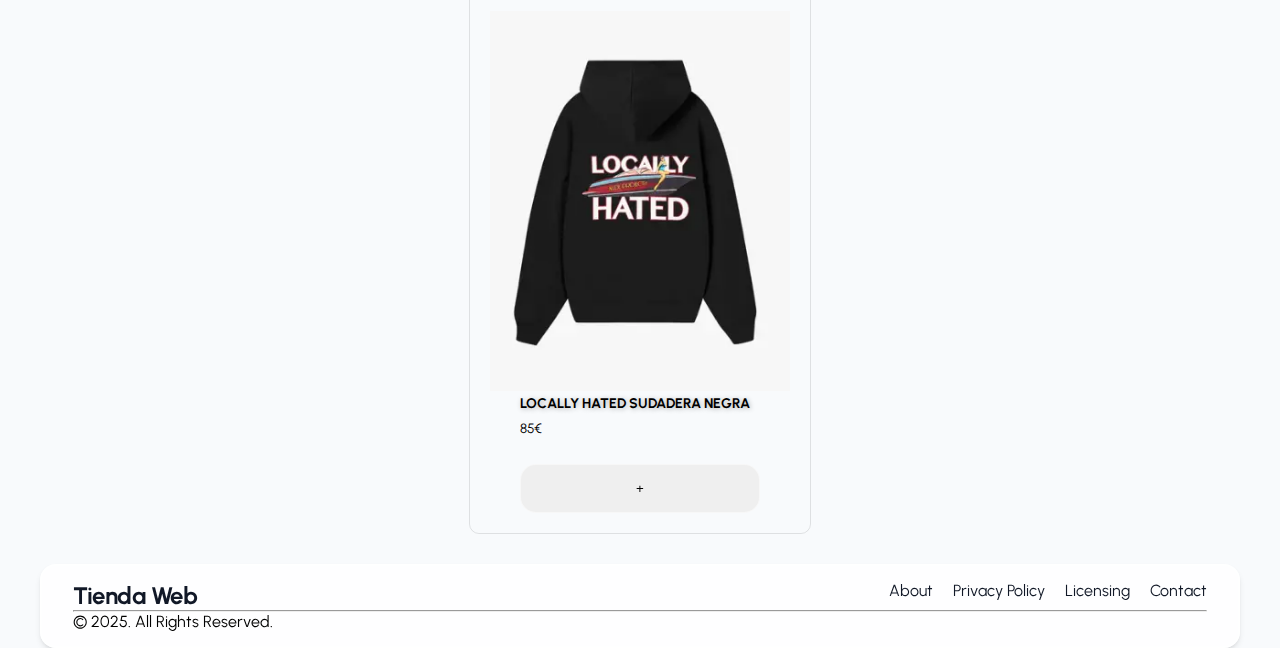
==== commit 12ced5e4: "carrito y ofertas añadido" ====
--- a/index.html
+++ b/index.html
@@ -10,6 +10,7 @@
     <link rel="stylesheet" href="./css/inicio.css">
     <link rel="stylesheet" href="./css/productos.css">
     <link rel="stylesheet" href="./css/footer.css">
+    <link rel="stylesheet" href="./css/carrito.css">
     <link href="https://fonts.googleapis.com/css2?family=Urbanist:wght@300;400;500;600;700&display=swap"
         rel="stylesheet">
 </head>
@@ -34,7 +35,7 @@
                     <a href="pages/productos.html" class="nav-link">Productos</a>
                 </li>
                 <li class="nav-item">
-                    <a href="ofertas" class="nav-link">Ofertas</a>
+                    <a href="pages/html" class="nav-link">Ofertas</a>
                 </li>
                 <li class="nav-item">
                     <a href="pages/contacto.html" class="nav-link">Contacto</a>
@@ -49,7 +50,7 @@
                         <line x1="21" y1="21" x2="16.65" y2="16.65"></line>
                     </svg>
                 </a>
-                <a href="/carrito" class="icon-link" onclick=>
+                <label for="cart-toggle" class="icon-link">
                     <svg class="icon" viewBox="0 0 24 24" width="22" height="22" stroke="currentColor" stroke-width="2"
                         fill="none" stroke-linecap="round" stroke-linejoin="round">
                         <circle cx="9" cy="21" r="1"></circle>
@@ -57,7 +58,19 @@
                         <path d="M1 1h4l2.68 13.39a2 2 0 0 0 2 1.61h9.72a2 2 0 0 0 2-1.61L23 6H6"></path>
                     </svg>
                     <span class="cart-count">0</span>
-                </a>
+                </label>
+                
+                <input type="checkbox" id="cart-toggle" style="display: none;" />
+                
+                <div class="cart-dropdown">
+                    <div class="cart-items">
+                        <!-- Aquí se mostrarían los productos añadidos al carrito -->
+                        <p>2 articulos añadidos al carrito pulse ver carrito para visualizar</p>
+                    </div>
+                    <div class="cart-footer">
+                        <a href="pages/carrito.html" class="btn-checkout">Ver carrito</a>
+                    </div>
+                </div>
                 
             </div>
         </div>
--- a/css/carrito.css
+++ b/css/carrito.css
@@ -0,0 +1,206 @@
+/* Estilo general para la página del carrito */
+.cart-page {
+    max-width: 1000px;
+    margin: 0 auto;
+    padding: 20px;
+    font-family: Arial, sans-serif;
+}
+
+.cart-header h1 {
+    text-align: center;
+    font-size: 2rem;
+    margin-bottom: 20px;
+}
+
+/* Estilo para la lista de productos */
+.cart-items {
+    margin-bottom: 30px;
+}
+
+/* Estilo para cada producto en el carrito */
+.cart-item {
+    display: flex;
+    align-items: center;
+    justify-content: space-between;
+    border-bottom: 1px solid #ddd;
+    padding: 15px 0;
+}
+
+.cart-item-img {
+    width: 80px;
+    height: 80px;
+    object-fit: cover;
+    margin-right: 20px;
+}
+
+.cart-item-info {
+    flex-grow: 1;
+}
+
+.cart-item-info h3 {
+    font-size: 1.2rem;
+    margin: 0;
+}
+
+.cart-item-info p {
+    margin: 5px 0;
+    font-size: 0.9rem;
+    color: #555;
+}
+
+.cart-item-quantity {
+    margin-right: 20px;
+}
+
+.cart-item-quantity input {
+    width: 60px;
+    padding: 5px;
+    text-align: center;
+}
+
+.cart-item-total {
+    font-weight: bold;
+}
+
+.remove-item {
+    background-color: gainsboro;
+    color: black;
+    border: none;
+    padding: 8px 15px;
+    cursor: pointer;
+    font-size: 0.9rem;
+    border-radius: 5px;
+}
+
+.remove-item:hover {
+    background-color: gainsboro;
+}
+
+/* Estilo para la sección de resumen del carrito */
+.cart-summary {
+    display: flex;
+    justify-content: space-between;
+    align-items: center;
+    padding: 20px 0;
+    border-top: 2px solid #ddd;
+}
+
+.cart-summary p {
+    font-size: 1.2rem;
+    font-weight: bold;
+}
+
+.cart-buttons a {
+    display: inline-block;
+    padding: 10px 20px;
+    text-decoration: none;
+    border-radius: 5px;
+    color: black;
+    font-weight: bold;
+    text-align: center;
+}
+
+.btn-checkout {
+    background-color: #007bff;
+    margin-right: 15px;
+}
+
+.btn-continue {
+    background-color: gainsboro;
+}
+
+.btn-checkout:hover {
+    background-color: #0056b3;
+}
+
+.btn-continue:hover {
+    background-color: #5a6268;
+}
+/* Estilo para el precio original y con descuento */
+.cart-item-price {
+    font-size: 1.1rem;
+}
+
+.original-price {
+    text-decoration: line-through; /* Tachado del precio original */
+    color: #999;
+    margin-right: 10px;
+}
+
+.discounted-price {
+    font-weight: bold;
+    color: black; /* Color rojo para resaltar el descuento */
+    font-size: 1.2rem;
+}
+
+/* Estilo para la cantidad y el total del producto */
+.cart-item-quantity {
+    margin-right: 20px;
+}
+
+.cart-item-quantity input {
+    width: 60px;
+    padding: 5px;
+    text-align: center;
+}
+
+.cart-item-total {
+    font-weight: bold;
+    color: #333;
+}
+
+/* Botón para eliminar el producto */
+.remove-item {
+    background-color: gainsboro;
+    color: black;
+    border: none;
+    padding: 8px 15px;
+    cursor: pointer;
+    font-size: 0.9rem;
+    border-radius: 5px;
+}
+
+.remove-item:hover {
+    background-color: gainsboro;
+}
+
+/* Estilo para la sección de resumen del carrito */
+.cart-summary {
+    display: flex;
+    justify-content: space-between;
+    align-items: center;
+    padding: 20px 0;
+    border-top: 2px solid #ddd;
+}
+
+.cart-summary p {
+    font-size: 1.2rem;
+    font-weight: bold;
+}
+
+.cart-buttons a {
+    display: inline-block;
+    padding: 10px 20px;
+    text-decoration: none;
+    border-radius: 5px;
+    color: black;
+    font-weight: bold;
+    text-align: center;
+}
+
+.btn-checkout {
+    background-color: #007bff;
+    margin-right: 15px;
+}
+
+.btn-continue {
+    background-color: gainsboro;
+}
+
+.btn-checkout:hover {
+    background-color: #0056b3;
+}
+
+.btn-continue:hover {
+    background-color: gainsboro;
+}
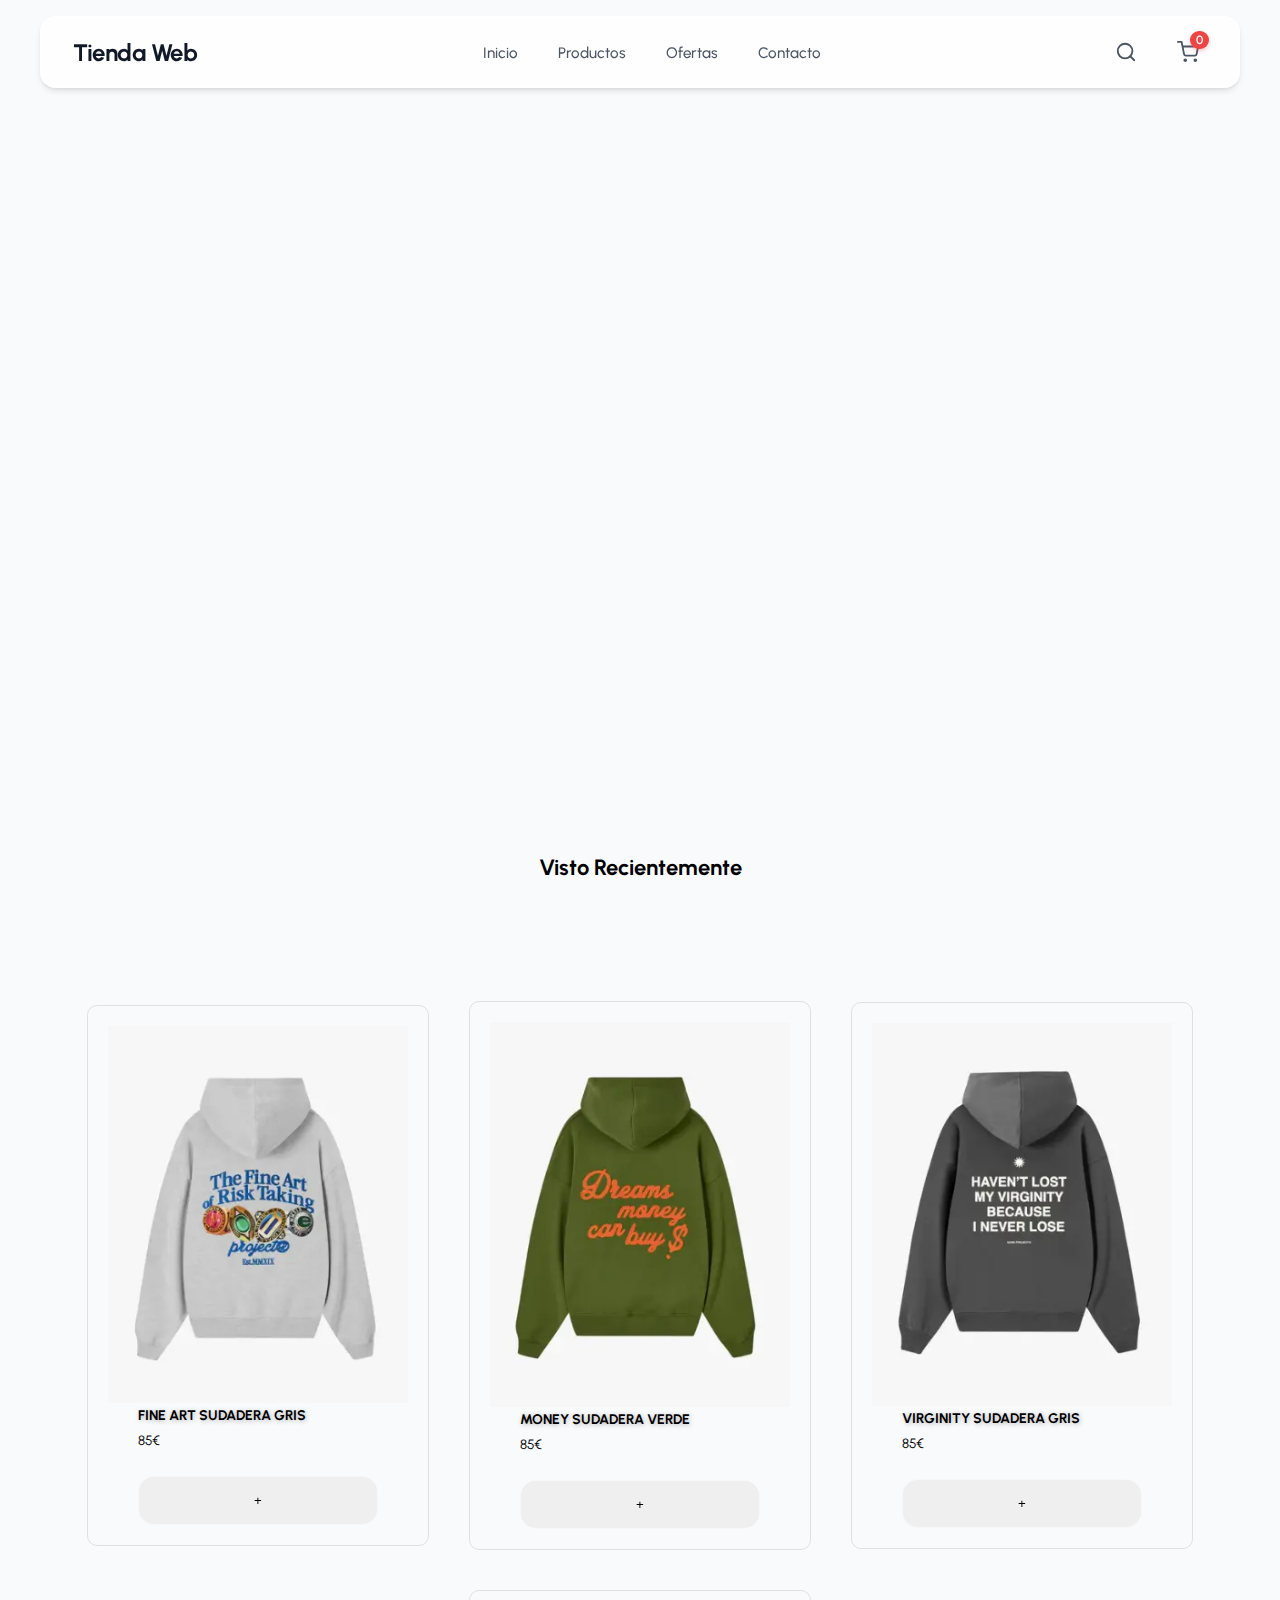
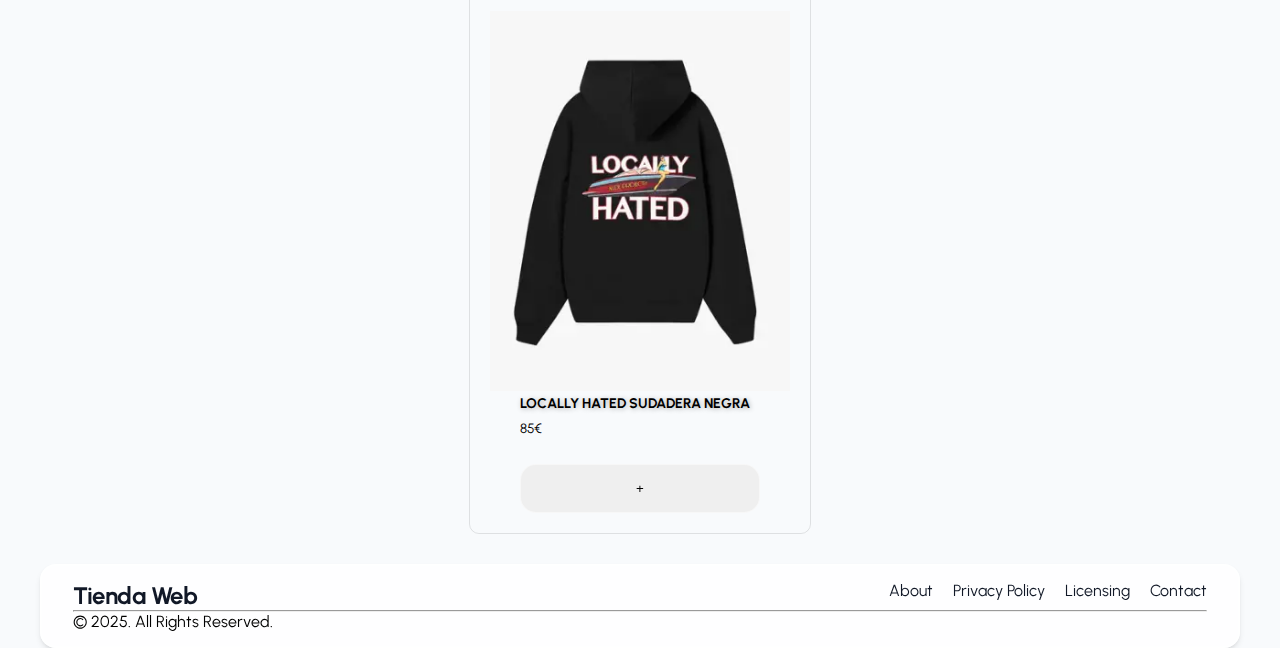
==== commit f0b9afa5: "Temporally finished" ====
--- a/index.html
+++ b/index.html
@@ -10,7 +10,7 @@
     <link rel="stylesheet" href="./css/inicio.css">
     <link rel="stylesheet" href="./css/productos.css">
     <link rel="stylesheet" href="./css/footer.css">
-    <link rel="stylesheet" href="./css/carrito.css">
+    <link rel="stylesheet" href="./csspages/carrito.html.css">
     <link href="https://fonts.googleapis.com/css2?family=Urbanist:wght@300;400;500;600;700&display=swap"
         rel="stylesheet">
 </head>
@@ -35,7 +35,7 @@
                     <a href="pages/productos.html" class="nav-link">Productos</a>
                 </li>
                 <li class="nav-item">
-                    <a href="pages/html" class="nav-link">Ofertas</a>
+                    <a href="pages/ofertas.html" class="nav-link">Ofertas</a>
                 </li>
                 <li class="nav-item">
                     <a href="pages/contacto.html" class="nav-link">Contacto</a>
@@ -50,7 +50,8 @@
                         <line x1="21" y1="21" x2="16.65" y2="16.65"></line>
                     </svg>
                 </a>
-                <label for="cart-toggle" class="icon-link">
+
+                <a href="pages/carrito.html" class="icon-link">
                     <svg class="icon" viewBox="0 0 24 24" width="22" height="22" stroke="currentColor" stroke-width="2"
                         fill="none" stroke-linecap="round" stroke-linejoin="round">
                         <circle cx="9" cy="21" r="1"></circle>
@@ -58,19 +59,7 @@
                         <path d="M1 1h4l2.68 13.39a2 2 0 0 0 2 1.61h9.72a2 2 0 0 0 2-1.61L23 6H6"></path>
                     </svg>
                     <span class="cart-count">0</span>
-                </label>
-                
-                <input type="checkbox" id="cart-toggle" style="display: none;" />
-                
-                <div class="cart-dropdown">
-                    <div class="cart-items">
-                        <!-- Aquí se mostrarían los productos añadidos al carrito -->
-                        <p>2 articulos añadidos al carrito pulse ver carrito para visualizar</p>
-                    </div>
-                    <div class="cart-footer">
-                        <a href="pages/carrito.html" class="btn-checkout">Ver carrito</a>
-                    </div>
-                </div>
+                </a>
                 
             </div>
         </div>
